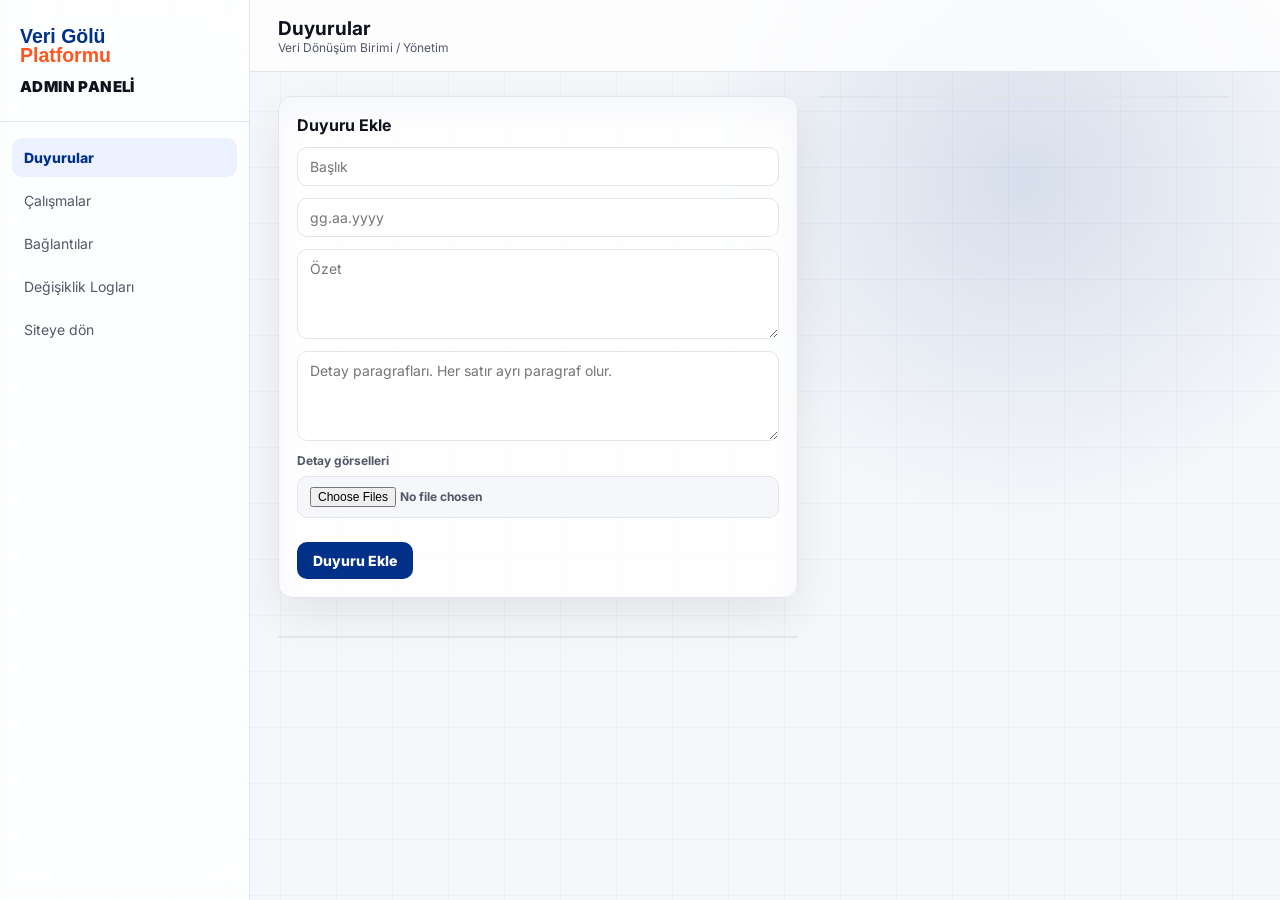
==== admin.html @ 45e3ddb6 "main" ====
<!DOCTYPE html>
<html lang="tr">
<head>
  <meta charset="UTF-8">
  <meta name="viewport" content="width=device-width, initial-scale=1.0">
  <title>Yönetim Paneli | Veri Dönüşüm Birimi</title>
  <link rel="icon" href="[data-uri]">
  <link rel="stylesheet" href="/static/css/base.css">
  <link rel="stylesheet" href="/static/css/admin.css">
</head>
<body>
<div class="admin-layout">
  <aside class="admin-sidebar">
    <div class="admin-sidebar-head">
      <div class="admin-brand-image" aria-hidden="true"></div>
      <div class="admin-panel-title">ADMIN PANELİ</div>
    </div>
    <nav class="admin-nav">
      <button class="admin-nav-item active" type="button" data-panel="announcements">Duyurular</button>
      <button class="admin-nav-item" type="button" data-panel="works">Çalışmalar</button>
      <button class="admin-nav-item" type="button" data-panel="links">Bağlantılar</button>
      <button class="admin-nav-item" type="button" data-panel="logs">Değişiklik Logları</button>
      <a class="admin-nav-item" href="/">Siteye dön</a>
    </nav>
  </aside>
  <main class="admin-main">
    <header class="admin-topbar">
      <div><h1 id="adminTitle">Duyurular</h1><div class="breadcrumb">Veri Dönüşüm Birimi / Yönetim</div></div>
    </header>
    <section class="admin-content">
      <form class="admin-form" id="announcementForm">
        <input type="hidden" name="id">
        <h2>Duyuru Ekle</h2>
        <input name="title" placeholder="Başlık" required>
        <input name="date" placeholder="gg.aa.yyyy" inputmode="numeric" maxlength="10" required>
        <textarea name="description" placeholder="Özet" required></textarea>
        <textarea name="body" placeholder="Detay paragrafları. Her satır ayrı paragraf olur."></textarea>
        <label class="file-label">Detay görselleri<input name="image_files" type="file" accept="image/*" multiple></label>
        <textarea class="base64-store" name="images" aria-hidden="true" tabindex="-1"></textarea>
        <div class="image-preview" data-preview-for="announcementForm"></div>
        <div class="admin-form-actions">
          <button class="btn-primary" type="submit">Duyuru Ekle</button>
          <button class="btn-secondary is-hidden" type="button" data-action="cancel-edit">Vazgeç</button>
        </div>
      </form>
      <form class="admin-form is-hidden" id="workForm">
        <input type="hidden" name="id">
        <h2>Çalışma Ekle</h2>
        <input name="title" placeholder="Başlık" required>
        <input name="date" placeholder="gg.aa.yyyy" inputmode="numeric" maxlength="10" required>
        <textarea name="description" placeholder="Özet" required></textarea>
        <textarea name="completed" placeholder="Tamamlanan çalışmalar. Her satır ayrı madde olur."></textarea>
        <textarea name="ongoing" placeholder="Devam eden çalışmalar. Her satır ayrı madde olur."></textarea>
        <label class="file-label">Detay görselleri<input name="image_files" type="file" accept="image/*" multiple></label>
        <textarea class="base64-store" name="images" aria-hidden="true" tabindex="-1"></textarea>
        <div class="image-preview" data-preview-for="workForm"></div>
        <div class="admin-form-actions">
          <button class="btn-primary" type="submit">Çalışma Ekle</button>
          <button class="btn-secondary is-hidden" type="button" data-action="cancel-edit">Vazgeç</button>
        </div>
      </form>
      <form class="admin-form is-hidden" id="linkForm">
        <input type="hidden" name="id">
        <h2>Bağlantı Ekle</h2>
        <input name="label" placeholder="Bağlantı adı" required>
        <input name="url" placeholder="URL" value="#">
        <input name="kind" placeholder="Tür / kısa kod" value="link">
        <textarea name="icon_src" placeholder="Base64 ikon veya data:image/..."></textarea>
        <label class="file-label">İkon dosyası<input name="icon_file" type="file" accept="image/*"></label>
        <div class="admin-form-actions">
          <button class="btn-primary" type="submit">Bağlantı Ekle</button>
          <button class="btn-secondary is-hidden" type="button" data-action="cancel-edit">Vazgeç</button>
        </div>
      </form>
      <div class="admin-card-list" id="adminList"></div>
      <div class="admin-card-list is-hidden" id="auditList"></div>
    </section>
  </main>
</div>
<script type="module" src="/static/js/admin.js"></script>
</body>
</html>
---- static/css/base.css ----
@import url('https://fonts.googleapis.com/css2?family=Inter:wght@400;500;600;700;800&display=swap');

  /* ============ ORİJİNAL SİTE DEĞİŞKENLERİ (birebir, index-xB9X0FNd.css'den) ============ */
  :root{
    --font-family: "Inter", sans-serif;
    --static-static-white: #ffffff;
    --primary-base: #003087;
    --secondary-base: #ff5620;
    --bg-white-0: #ffffff;
    --stroke-soft-200: #e1e4ea;
    --box-shadow: rgba(0, 2, 17, .1);
    --stroke-sub-300: #cacfd8;
    --bg-weak-50: #f5f7fa;
    --text-sub-600: #525866;
    --text-strong-950: #0e121b;
    --neutral-200: #e1e4ea;
    --neutral-400: #99a0ae;
    --neutral-600: #525866;
    --card-soon: #f4f8ff;
    --text-disabled-300: #cacfd8;
    --primary-400: #ebf1ff;
    --bg-weak-25: #fafbfe;
    --state-information-lighter: #ebf1ff;
    --state-information-dark: rgba(51, 89, 159, 1);
    --state-faded-lighter: #f2f5f8;
    --state-faded-base: #717784;
    --footer-link: #003087;
    --footer-text: #525866;
    --secondary-300: #ff9a79;
    --bg-orange: #fff6f2;
    --regular-shadow-medium: #0e121b1a;
    --notification-base: #ff5620;
    --scrollbar-bg: #f5f7fa;
    --suite-bg: #003087;
    --suite-section-bg: #ebf1ff;
    --suite-soon-bg: #2b303b;
    --soon-button-bg: white;
    --soon-button-text: #99a0ae;
    --suite-app-button-bg: white;
    --stroke-default-border: #003087;
  }

  *{ box-sizing: border-box; }
  html,body{ height:100%; margin:0; padding:0; }
  body{
    font-family: var(--font-family);
    background-color: var(--bg-weak-50);
    color: var(--text-strong-950);
    font-size: 14px;
    -webkit-font-smoothing: antialiased;
  }
  .app-layout{ min-height:100%; display:flex; flex-direction:column; }

  /* ============ HEADER (orijinal .header birebir) ============ */
  .header{
    display: flex;
    justify-content: space-between;
    align-items: center;
    border-bottom: 1px solid var(--stroke-sub-300);
    height: 72px;
    padding: 12px 32px;
    box-sizing: border-box;
    background-color: var(--bg-white-0);
    background-repeat: no-repeat;
    background-position: left center;
    position: relative;
    overflow: hidden;
  }
  /* orijinalde background-image: url(/header-bg.png) - piksel ölçümüyle yeniden oluşturuldu */
  .header-bg-deco{
    position: absolute;
    top: 0; left: 150px;
    height: 100%;
    width: 190px;
    pointer-events: none;
  }
  .header-logo{
    display: flex;
    align-items: center;
    cursor: pointer;
    margin-top: 2px;
    z-index: 1;
  }
  .header-logo-icon{
    height: 56px;
    width: auto;
    display: block;
  }
  .header-widgets{
    padding: 4px 16px;
    border-radius: 16px;
    display: flex;
    align-items: center;
    justify-content: center;
    gap: 16px;
    background: var(--bg-white-0);
    border: 1px solid var(--stroke-soft-200);
    height: 60px;
    box-sizing: border-box;
    z-index: 1;
  }
  .theme-icon, .bookmarkline-icon, .tools-icon{
    display: flex;
    gap: 10px;
    cursor: pointer;
    box-sizing: border-box;
    color: var(--text-sub-600);
    transition: transform .18s ease, color .18s ease;
  }
  .theme-icon:hover, .bookmarkline-icon:hover, .tools-icon:hover, .api-icon:hover{
    color: var(--primary-base);
    transform: translateY(-1px);
  }
  .theme-icon svg{ width: 24px; height: 24px; }
  .bookmarkline-icon svg{ width: 22px; height: 22px; }
  .tools-icon svg{ width: 28px; height: 28px; }
  .separator{
    width: 1px;
    height: 12px;
    background-color: var(--stroke-sub-300);
  }
  .api-icon{
    display: flex;
    align-items: center;
    cursor: pointer;
    color: var(--text-sub-600);
    transition: transform .18s ease, color .18s ease;
  }
  .api-icon svg{ height: 24px; width: auto; }
  .widget-profile{
    position: relative;
    display: inline-flex;
  }
  .profile-icon{
    width: 36px; height: 36px; border-radius: 50%;
    background: linear-gradient(135deg, var(--primary-base), #1b4ba8);
    display: flex; align-items: center; justify-content: center;
    color: #fff; font-weight: 700; font-size: 13px;
  }
  .notification{
    display: flex;
    align-items: center;
    gap: 6px;
    color: var(--notification-base);
    border: 1px solid var(--secondary-300);
    border-radius: 10px;
    background-color: var(--bg-orange);
    padding: 8px 10px;
    font-weight: 500;
    font-size: 14px;
    line-height: 20px;
    letter-spacing: -.006em;
    cursor: pointer;
    text-decoration: none;
    transition: transform .18s ease, box-shadow .18s ease, border-color .18s ease;
  }
  .notification svg{ width: 22px; height: 22px; }
  .notification:hover{
    transform: translateY(-1px);
    border-color: var(--secondary-base);
    box-shadow: 0 8px 18px rgba(255,86,32,0.14);
  }
  .notification-badge{
    display: flex;
    align-content: center;
    text-align: center;
  }
  .notification-badge p{
    margin: 0;
    font-size: 11px;
    background-color: var(--secondary-base);
    color: #fff;
    border-radius: 50%;
    height: 20px;
    width: 20px;
    line-height: 20px;
  }

  /* ============ MAIN ============ */
  .main-content{
    display: flex;
    flex-direction: column;
    flex: 1 1 0%;
  }
  .content-overlay{
    padding: 32px;
    max-width: 1832px;
    width: 100%;
    margin: 0 auto;
    box-sizing: border-box;
  }
  .page-intro{
    margin-bottom: 8px;
    display: grid;
    grid-template-columns: minmax(0, 1fr) auto;
    gap: 24px;
    align-items: end;
  }
  .page-intro .eyebrow{
    font-size: 12px; font-weight: 600; letter-spacing: .04em;
    text-transform: uppercase; color: var(--primary-base);
    margin-bottom: 8px; display: block;
  }
  .page-intro h1{
    font-size: 26px; font-weight: 700; letter-spacing: -0.01em;
    margin: 0 0 8px; color: var(--text-strong-950);
  }
  .page-intro p{
    font-size: 14px; color: var(--text-sub-600); margin: 0;
    max-width: 680px; line-height: 22px;
  }
  /* ============ SUITE LAYOUT (orijinal birebir) ============ */
  .suite-layout{
    margin-top: 24px;
    display: flex;
    align-items: center;
    justify-content: flex-start;
    flex-direction: column;
    gap: 24px;
  }
  .suite-container{
    display: flex;
    flex-direction: column;
    align-items: center;
    justify-content: center;
    width: 100%;
    max-width: 1832px;
    gap: 12px;
  }
  .suite-cards{
    display: flex;
    align-items: flex-start;
    justify-content: center;
    gap: 24px;
    width: 100%;
    flex-wrap: wrap;
  }
  .suite-section{
    flex: 1;
    min-width: 300px;
    height: 304px;
    border: 1px solid var(--stroke-sub-300);
    border-radius: 12px;
    display: flex;
    flex-direction: column;
    background: var(--bg-white-0);
    box-shadow: 0 10px 18px rgba(0,0,0,0.176);
    overflow: hidden;
    transition: transform .22s ease, box-shadow .22s ease, border-color .22s ease;
    will-change: transform;
  }
  .suite-section:hover{
    transform: translateY(-4px);
    border-color: rgba(0,48,135,0.32);
    box-shadow: 0 16px 26px rgba(14,18,27,0.16);
  }
  .suite-header{
    height: 54px;
    border-radius: 12px 12px 0 0;
    position: relative;
    display: flex;
    align-items: center;
    padding: 0 20px;
    flex-shrink: 0;
    overflow: hidden;
  }
  .suite-header.active{
    background: linear-gradient(0deg, var(--suite-bg), var(--suite-bg)), linear-gradient(180deg, rgba(255,255,255,0.16), rgba(255,255,255,0));
  }
  .suite-header.soon{
    background: linear-gradient(0deg, var(--suite-soon-bg), var(--suite-soon-bg)), linear-gradient(180deg, rgba(255,255,255,0.16), rgba(255,255,255,0));
  }
  .header-bg{
    position: absolute;
    top: 0; right: 0;
    height: auto;
    opacity: 1;
    pointer-events: none;
  }
  .header-bg svg{ display: block; width: 114px; height: 52px; }
  .suite-section:hover .header-bg svg,
  .wide-section:hover .header-bg svg{
    animation: headerLineDrift 3.2s ease-in-out infinite alternate;
  }
  .suite-header-title{
    color: #fff; font-size: 16px; font-weight: 700; letter-spacing: -.006em;
    z-index: 1; position: relative;
  }
  .suite-card-header-button{
    padding: 4px 10px;
    border-radius: 6px;
    position: absolute;
    right: 20px;
    top: 14px;
    text-align: center;
    font-size: 12px;
    font-weight: 500;
    line-height: 16px;
    letter-spacing: -.02em;
    z-index: 1;
  }
  .soon-button{
    background-color: var(--soon-button-bg);
    border: 1px solid var(--stroke-soft-200);
    color: var(--soon-button-text);
  }
  .new-button{
    background-color: var(--secondary-base);
    border: 1px solid var(--secondary-300);
    color: #fff;
    animation: softPulse 2.8s ease-in-out infinite;
  }
  .suite-intro{
    padding: 14px 16px 0;
    min-height: 111px;
    overflow: auto;
    flex-grow: 1;
  }
  .suite-body{ display: flex; flex-direction: column; gap: 8px; }
  .suite-body-text{
    max-height: 216px;
    overflow-y: auto;
    scroll-behavior: smooth;
    letter-spacing: 0;
    padding-right: 4px;
    margin: 4px 0;
    line-height: 21px;
    font-size: 13.5px;
    color: var(--text-sub-600);
  }
  .document-list{
    display: flex;
    flex-direction: column;
    color: var(--text-strong-950);
  }
  .document{
    display: flex;
    justify-content: space-between;
    align-items: center;
    border-bottom: 1px solid var(--stroke-soft-200);
    padding-top: 6px;
    padding-bottom: 6px;
    min-height: 32px;
    font-size: 13.5px;
    font-weight: 500;
  }
  .document:last-child{ border-bottom: none; }
  .url-button{
    padding-left: 18px;
    border: none;
    background: none;
    cursor: pointer;
    display: flex;
    align-items: center;
    color: var(--text-sub-600);
    transition: transform .18s ease, color .18s ease;
  }
  .url-button svg{ width: 18px; height: 18px; }
  .document:hover .url-button{
    transform: translateX(2px);
    color: var(--primary-base);
  }

  .suite-apps-section{
    display: grid;
    gap: 8px;
    padding: 12px;
    grid-template-columns: 1fr;
    margin-top: auto;
  }
  .suite-apps-section.two-col{ grid-template-columns: repeat(2, 1fr); }
  .suite-app{ width: 100%; border-radius: 16px; }
  .suite-app-header{
    display: flex;
    justify-content: space-between;
    align-items: center;
    height: 34px;
    font-weight: 600;
    font-size: 13.5px;
    letter-spacing: -.011em;
    color: var(--text-strong-950);
    background-color: var(--bg-weak-25);
    padding: 6px 8px;
    border: 1px solid var(--stroke-soft-200);
    border-radius: 10px;
    box-shadow: 0 1px 2px rgba(10,13,20,0.03);
    transition: border-color .18s ease, background-color .18s ease, transform .18s ease;
  }
  .suite-app-header:hover{
    border-color: rgba(0,48,135,0.26);
    background-color: var(--primary-400);
    transform: translateY(-1px);
  }
  .suite-app-buttons{ display: flex; gap: 4px; }
  ._customButton{
    font-weight: 500;
    font-size: 14px;
    letter-spacing: -.006em;
    cursor: pointer;
    border-radius: 10px;
    padding: 6px;
    border: 1px solid;
    display: flex;
    align-items: center;
    justify-content: center;
    transition: transform .16s ease, box-shadow .16s ease, background-color .16s ease;
  }
  ._customButton:hover{
    transform: translateY(-1px);
    box-shadow: 0 6px 12px rgba(0,48,135,0.12);
  }
  ._customButton:active{
    transform: translateY(0) scale(.96);
  }
  ._btn-passive{
    background-color: var(--bg-weak-50);
    border: 0px;
    color: var(--text-sub-600);
  }
  ._btn-secondary-prime{
    background: var(--primary-base);
    border: 1px solid var(--primary-base);
    color: #fff;
  }
  ._customButton svg{ width: 18px; height: 18px; }

  /* ============ DUYURULAR (aselix AI bölümü mantığı — wide section) ============ */
  .wide-section-block{ margin-top: 0; width: 100%; }
  .wide-section{
    border: 1px solid var(--stroke-sub-300);
    border-radius: 12px;
    background: var(--bg-white-0);
    box-shadow: 0 10px 18px rgba(0,0,0,0.176);
    overflow: hidden;
    transition: box-shadow .22s ease, border-color .22s ease;
  }
  .wide-section:hover{
    border-color: rgba(0,48,135,0.28);
    box-shadow: 0 14px 24px rgba(14,18,27,0.13);
  }
  .wide-header{
    height: 54px;
    background: linear-gradient(0deg, var(--suite-bg), var(--suite-bg)), linear-gradient(180deg, rgba(255,255,255,0.16), rgba(255,255,255,0));
    display: flex; align-items: center; padding: 0 22px;
    position: relative; overflow: hidden;
  }
  .wide-header .header-bg svg{ width: 150px; height: 68px; }
  .wide-header-title{ color: #fff; font-size: 18px; font-weight: 700; z-index: 1; position: relative; }
  .announce-grid{
    display: grid;
    grid-template-columns: 1fr 1fr;
  }
  .announce-item{
    padding: 16px 22px 16px 18px;
    border-bottom: 1px solid var(--stroke-soft-200);
    border-right: 1px solid var(--stroke-soft-200);
    position: relative;
    text-decoration: none;
    display: block;
    transition: background-color .15s ease, transform .18s ease, border-left-color .18s ease;
    border-left: 3px solid transparent;
  }
  .announce-item:hover{
    background-color: var(--bg-weak-25);
    transform: translateX(3px);
    border-left-color: var(--primary-base);
  }
  .announce-item:nth-child(2n){ border-right: none; }
  .announce-item.is-new{ border-left-color: var(--secondary-base); }
  .announce-top{ display: flex; align-items: center; gap: 10px; margin-bottom: 4px; }
  .announce-title{
    font-size: 16px; font-weight: 700; color: var(--text-strong-950); margin: 0;
  }
  .announce-date{
    font-size: 12px; color: var(--text-disabled-300); font-weight: 500; margin-left: auto;
  }
  .announce-badge{
    font-size: 11px; font-weight: 500; letter-spacing: .02em;
    padding: 2px 8px; border-radius: 10px; color: #fff; flex-shrink: 0;
  }
  .announce-badge.new{ background-color: var(--secondary-base); }
  .announce-badge.update{ background-color: var(--primary-base); }
  .announce-desc{
    font-size: 13.5px; color: var(--text-sub-600); line-height: 20px; margin: 0;
  }

  /* ============ BAĞLANTILAR ============ */
  .links-section{ margin-top: 32px; }
  .links-section-head{
    display: flex; align-items: baseline; justify-content: space-between;
    margin-bottom: 16px;
  }
  .links-section-head h2{
    font-size: 18px; font-weight: 700; letter-spacing: -.006em; margin: 0;
  }
  .links-grid{
    display: grid;
    grid-template-columns: repeat(6, 1fr);
    gap: 16px;
  }
  .link-card{
    background: var(--bg-white-0);
    border: 1px solid var(--stroke-soft-200);
    border-radius: 16px;
    padding: 18px 12px;
    display: flex; flex-direction: column; align-items: center; gap: 10px;
    text-align: center; text-decoration: none;
    box-shadow: 0 1px 14px rgba(0,0,0,0.06);
    transition: border-color .15s ease, box-shadow .15s ease, transform .18s ease;
  }
  .link-card:hover{
    border-color: var(--primary-base);
    box-shadow: 0 6px 16px rgba(0,48,135,0.10);
    transform: translateY(-3px);
  }
  .link-icon{
    width: 44px; height: 44px; border-radius: 12px;
    background: var(--primary-400);
    display: flex; align-items: center; justify-content: center;
  }
  .link-icon svg{ width: 22px; height: 22px; color: var(--primary-base); }
  .link-card:hover .link-icon svg{
    animation: iconNudge .55s ease;
  }
  .link-label{ font-size: 13px; font-weight: 600; color: var(--text-strong-950); }

  @keyframes softPulse{
    0%, 100%{ box-shadow: 0 0 0 rgba(255,86,32,0); }
    50%{ box-shadow: 0 0 0 4px rgba(255,86,32,0.16); }
  }
  @keyframes headerLineDrift{
    from{ transform: translateX(0); opacity: .9; }
    to{ transform: translateX(-8px); opacity: 1; }
  }
  @keyframes iconNudge{
    0%, 100%{ transform: translateX(0); }
    45%{ transform: translateX(2px); }
  }

  @media (prefers-reduced-motion: reduce){
    *,
    *::before,
    *::after{
      animation-duration: .01ms !important;
      animation-iteration-count: 1 !important;
      scroll-behavior: auto !important;
      transition-duration: .01ms !important;
    }
  }

  /* ============ SECTION HEAD genel ============ */
  .section-head-row{
    display: flex; align-items: baseline; justify-content: space-between;
    margin-bottom: 16px; margin-top: 32px;
  }
  .section-head-row h2{
    font-size: 18px; font-weight: 700; letter-spacing: -.006em; margin: 0;
  }
  .all-link{ font-size: 13px; font-weight: 500; color: var(--primary-base); text-decoration: none; }
  .all-link:hover{ text-decoration: underline; }

  /* ============ FOOTER (orijinal .footer birebir) ============ */
  .footer{
    height: 52px;
    display: flex;
    align-items: center;
    border-top: 1px solid var(--stroke-sub-300);
    z-index: 1000;
    flex: 0 0 52px;
    background-color: var(--bg-white-0);
  }
  .footer-logo-text{
    margin-left: 30px;
    height: 24px;
    display: block;
  }
  .footer-container{
    margin-left: auto;
    margin-right: 32px;
  }
  .footer-info{
    font-weight: 500;
    font-size: 13px;
    line-height: 20px;
    color: var(--footer-text);
    text-align: right;
  }
  .footer-link{
    color: var(--footer-link);
    text-decoration: underline;
  }

  /* ============ RESPONSIVE ============ */
  @media (max-width: 1080px){
    .page-intro{ grid-template-columns: 1fr; }
    .suite-cards{ flex-direction: column; }
    .suite-section{ width: 100%; min-width: 0; }
    .announce-grid{ grid-template-columns: 1fr; }
    .announce-item{ border-right: none; }
    .links-grid{ grid-template-columns: repeat(3, 1fr); }
  }
  @media (max-width: 768px){
    .footer-container{ margin-left: 8px; margin-right: 0; }
    .footer-info{ font-size: 12px; }
  }
  @media (max-width: 720px){
    .header{ flex-wrap: wrap; height: auto; gap: 10px; padding: 12px 16px; }
    .header-widgets{ flex-wrap: wrap; height: auto; }
    .header-bg-deco{ display: none; }
    .content-overlay{ padding: 16px; }
    .links-grid{ grid-template-columns: repeat(2, 1fr); }
  }
---- static/css/admin.css ----
@import url("/static/css/app.css");

.admin-layout {
  display: flex;
  min-height: 100vh;
  background:
    linear-gradient(90deg, rgba(0,48,135,.035) 1px, transparent 1px),
    linear-gradient(0deg, rgba(0,48,135,.028) 1px, transparent 1px),
    radial-gradient(720px circle at 80% 20%, rgba(0,48,135,.12), transparent 48%),
    var(--bg-weak-50);
  background-size: 56px 56px, 56px 56px, auto, auto;
}

.admin-sidebar {
  width: 250px;
  background: rgba(255,255,255,.82);
  border-right: 1px solid var(--stroke-soft-200);
  backdrop-filter: blur(16px);
}

.admin-sidebar-head {
  min-height: 122px;
  display: grid;
  align-content: center;
  gap: 8px;
  padding: 18px 20px;
  border-bottom: 1px solid var(--stroke-soft-200);
}

.admin-brand-image {
  width: 138px;
  height: 44px;
  background-image: url("[data-uri]");
  background-repeat: no-repeat;
  background-position: left center;
  background-size: contain;
}

.admin-panel-title {
  color: var(--text-strong-950);
  font-size: 15px;
  font-weight: 900;
  letter-spacing: .4px;
}

.t2,
.breadcrumb {
  color: var(--text-sub-600);
  font-size: 12px;
}

.admin-nav {
  display: grid;
  gap: 4px;
  padding: 16px 12px;
}

.admin-nav-item {
  border: 0;
  border-radius: 10px;
  padding: 11px 12px;
  background: transparent;
  color: var(--text-sub-600);
  text-align: left;
  text-decoration: none;
  cursor: pointer;
}

.admin-nav-item.active,
.admin-nav-item:hover {
  background: var(--primary-400);
  color: var(--primary-base);
  font-weight: 800;
}

.admin-main {
  flex: 1;
  min-width: 0;
}

.admin-topbar {
  height: 72px;
  display: flex;
  align-items: center;
  padding: 0 28px;
  background: rgba(255,255,255,.76);
  border-bottom: 1px solid var(--stroke-soft-200);
  backdrop-filter: blur(16px);
}

.admin-topbar h1 {
  margin: 0;
  font-size: 19px;
}

.admin-content {
  width: 100%;
  max-width: none;
  padding: 24px 28px;
  display: grid;
  grid-template-columns: minmax(520px, 1.05fr) minmax(360px, .95fr);
  gap: 20px;
  align-items: start;
}

.admin-content.logs-mode {
  grid-template-columns: minmax(520px, 980px);
}

.admin-form {
  display: grid;
  gap: 12px;
  margin-bottom: 18px;
  padding: 18px;
  border: 1px solid var(--stroke-soft-200);
  border-radius: 14px;
  background: rgba(255,255,255,.86);
  box-shadow:
    inset 0 14px 28px rgba(0,48,135,.035),
    0 18px 48px rgba(14,18,27,.08);
}

.admin-form.is-hidden {
  display: none;
}

.admin-form h2 {
  margin: 0;
  font-size: 16px;
}

.admin-form input,
.admin-form textarea {
  border: 1px solid var(--stroke-soft-200);
  border-radius: 10px;
  padding: 10px 12px;
  font: inherit;
}

.admin-form textarea {
  min-height: 90px;
  resize: vertical;
}

.base64-store {
  display: none !important;
}

.file-label {
  display: grid;
  gap: 8px;
  color: var(--text-sub-600);
  font-size: 12px;
  font-weight: 700;
}

.file-label input {
  background: var(--bg-weak-50);
}

.admin-form-actions {
  display: flex;
  gap: 10px;
  align-items: center;
}

.btn-primary {
  width: fit-content;
  border: 0;
  border-radius: 10px;
  padding: 10px 16px;
  background: var(--primary-base);
  color: #fff;
  font-weight: 800;
  cursor: pointer;
}

.btn-secondary {
  width: fit-content;
  border: 1px solid var(--stroke-soft-200);
  border-radius: 10px;
  padding: 10px 16px;
  background: var(--bg-white-0);
  color: var(--text-sub-600);
  font-weight: 800;
  cursor: pointer;
}

.btn-secondary.is-hidden {
  display: none;
}

.admin-card-list {
  background: rgba(255,255,255,.58);
  border: 1px solid var(--stroke-soft-200);
  border-radius: 14px;
  overflow: hidden;
  box-shadow:
    inset 0 12px 26px rgba(0,48,135,.03),
    0 16px 42px rgba(14,18,27,.08);
}

.admin-list-row {
  display: flex;
  gap: 14px;
  align-items: center;
  padding: 14px 18px;
  border-bottom: 1px solid var(--stroke-soft-200);
  cursor: pointer;
  transition: background-color .16s ease;
}

.admin-list-row:hover {
  background: var(--bg-weak-25);
}

.row-main {
  flex: 1;
  min-width: 0;
}

.admin-list-row:last-child {
  border-bottom: 0;
}

.row-badge {
  background: var(--primary-base);
  color: #fff;
  border-radius: 999px;
  padding: 4px 10px;
  font-size: 11px;
  font-weight: 800;
}

.log-row {
  align-items: flex-start;
  cursor: default;
}

.log-head {
  display: flex;
  align-items: center;
  gap: 12px;
}

.logs-mode #auditList {
  max-width: 980px;
}

.logs-mode #adminList,
.logs-mode .admin-form {
  display: none !important;
}

.row-title {
  font-weight: 800;
}

.row-meta {
  margin-top: 2px;
  color: var(--text-sub-600);
  font-size: 12px;
}

.image-preview {
  display: grid;
  grid-template-columns: repeat(auto-fit, minmax(150px, 1fr));
  gap: 10px;
  min-height: 0;
}

.image-preview.is-empty {
  display: none;
}

.preview-item {
  margin: 0;
  border: 1px solid var(--stroke-soft-200);
  border-radius: 12px;
  overflow: hidden;
  background: rgba(255,255,255,.78);
}

.preview-item img {
  display: block;
  width: 100%;
  height: 140px;
  object-fit: contain;
  padding: 8px;
  background: linear-gradient(135deg, #fff, #eef4ff);
}

.preview-item button {
  width: 100%;
  border: 0;
  border-top: 1px solid var(--stroke-soft-200);
  padding: 8px;
  background: #fff5f2;
  color: #d92d20;
  font-weight: 800;
  cursor: pointer;
}

@media (max-width: 1180px) {
  .admin-content {
    grid-template-columns: 1fr;
  }
}
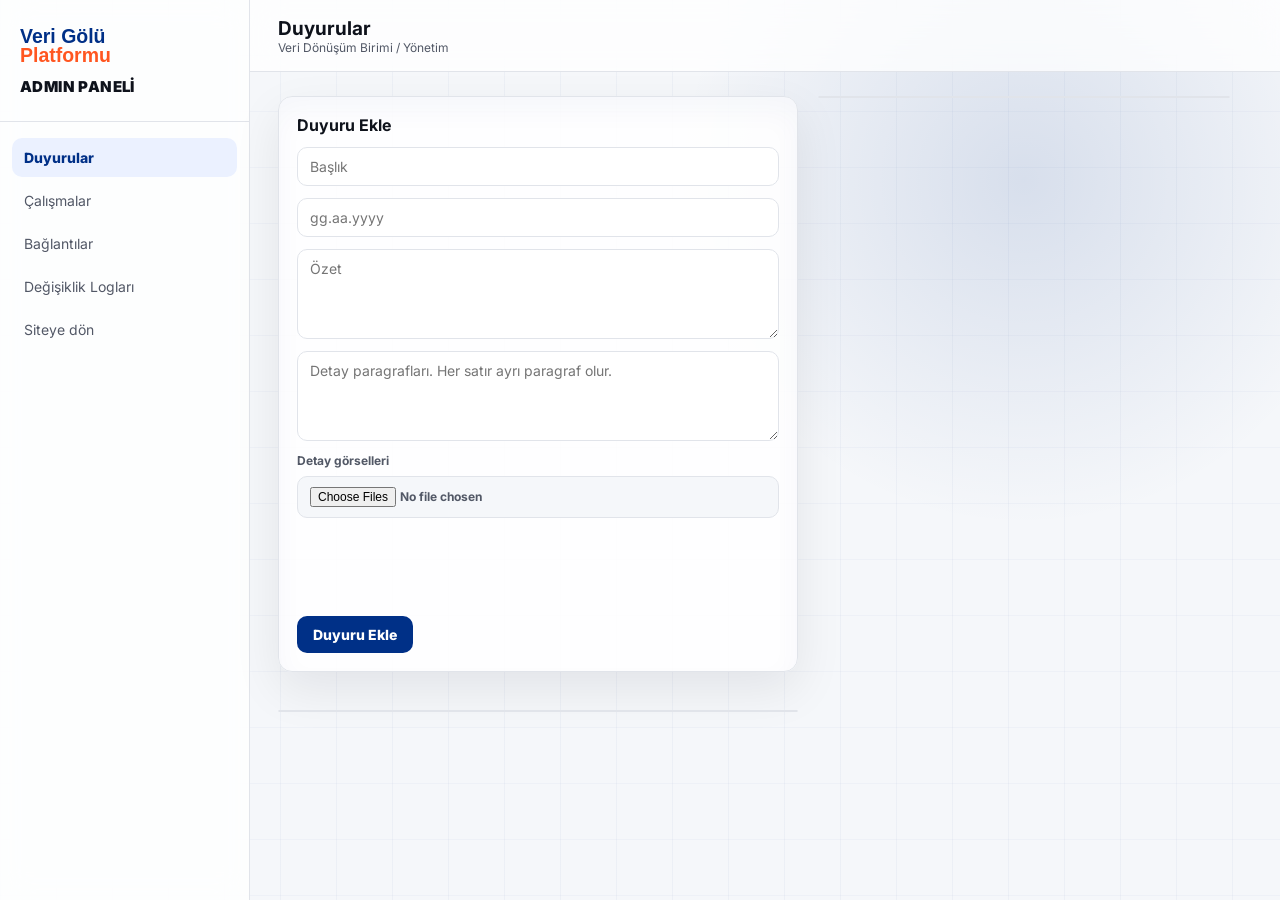
==== commit 44af2753: "main" ====
--- a/admin.html
+++ b/admin.html
@@ -6,7 +6,7 @@
   <title>Yönetim Paneli | Veri Dönüşüm Birimi</title>
   <link rel="icon" href="[data-uri]">
   <link rel="stylesheet" href="/static/css/base.css">
-  <link rel="stylesheet" href="/static/css/admin.css">
+  <link rel="stylesheet" href="/static/css/admin.css?v=20260628-2">
 </head>
 <body>
 <div class="admin-layout">
@@ -77,6 +77,6 @@
     </section>
   </main>
 </div>
-<script type="module" src="/static/js/admin.js"></script>
+<script type="module" src="/static/js/admin.js?v=20260628-2"></script>
 </body>
 </html>
--- a/static/css/admin.css
+++ b/static/css/admin.css
@@ -104,7 +104,7 @@
 }
 
 .admin-content.logs-mode {
-  grid-template-columns: minmax(520px, 980px);
+  grid-template-columns: minmax(0, 1fr);
 }
 
 .admin-form {
@@ -244,7 +244,8 @@
 }
 
 .logs-mode #auditList {
-  max-width: 980px;
+  width: 100%;
+  max-width: none;
 }
 
 .logs-mode #adminList,
@@ -262,43 +263,89 @@
   font-size: 12px;
 }
 
+.log-description {
+  margin-top: 8px;
+  color: var(--text-strong-950);
+  font-size: 13px;
+  line-height: 20px;
+}
+
 .image-preview {
   display: grid;
-  grid-template-columns: repeat(auto-fit, minmax(150px, 1fr));
-  gap: 10px;
-  min-height: 0;
+  grid-template-columns: repeat(auto-fill, minmax(118px, 1fr));
+  gap: 12px;
+  min-height: 74px;
 }
 
 .image-preview.is-empty {
-  display: none;
+  display: block;
+}
+
+.preview-empty {
+  display: grid;
+  min-height: 74px;
+  place-items: center;
+  border: 1px dashed rgba(0,48,135,.24);
+  border-radius: 12px;
+  background: rgba(0,48,135,.035);
+  color: var(--text-sub-600);
+  font-size: 12px;
+  font-weight: 700;
 }
 
 .preview-item {
+  position: relative;
   margin: 0;
   border: 1px solid var(--stroke-soft-200);
   border-radius: 12px;
   overflow: hidden;
   background: rgba(255,255,255,.78);
+  box-shadow: 0 10px 24px rgba(14,18,27,.08);
 }
 
 .preview-item img {
   display: block;
   width: 100%;
-  height: 140px;
+  aspect-ratio: 4 / 3;
+  height: auto;
   object-fit: contain;
   padding: 8px;
   background: linear-gradient(135deg, #fff, #eef4ff);
 }
 
-.preview-item button {
-  width: 100%;
+.preview-remove {
+  position: absolute;
+  top: 7px;
+  right: 7px;
+  width: 28px;
+  height: 28px;
   border: 0;
-  border-top: 1px solid var(--stroke-soft-200);
-  padding: 8px;
-  background: #fff5f2;
-  color: #d92d20;
-  font-weight: 800;
-  cursor: pointer;
+  border-radius: 50%;
+  padding: 0;
+  display: grid;
+  place-items: center;
+  background: rgba(255,86,32,.96);
+  color: #fff;
+  font-weight: 800;
+  line-height: 1;
+  cursor: pointer;
+  box-shadow: 0 8px 18px rgba(255,86,32,.28);
+}
+
+.preview-remove:hover {
+  background: #d92d20;
+}
+
+.preview-item-pending figcaption {
+  position: absolute;
+  left: 8px;
+  bottom: 8px;
+  border-radius: 999px;
+  padding: 3px 8px;
+  background: rgba(0,48,135,.82);
+  color: #fff;
+  font-size: 11px;
+  font-weight: 800;
 }
 
 @media (max-width: 1180px) {
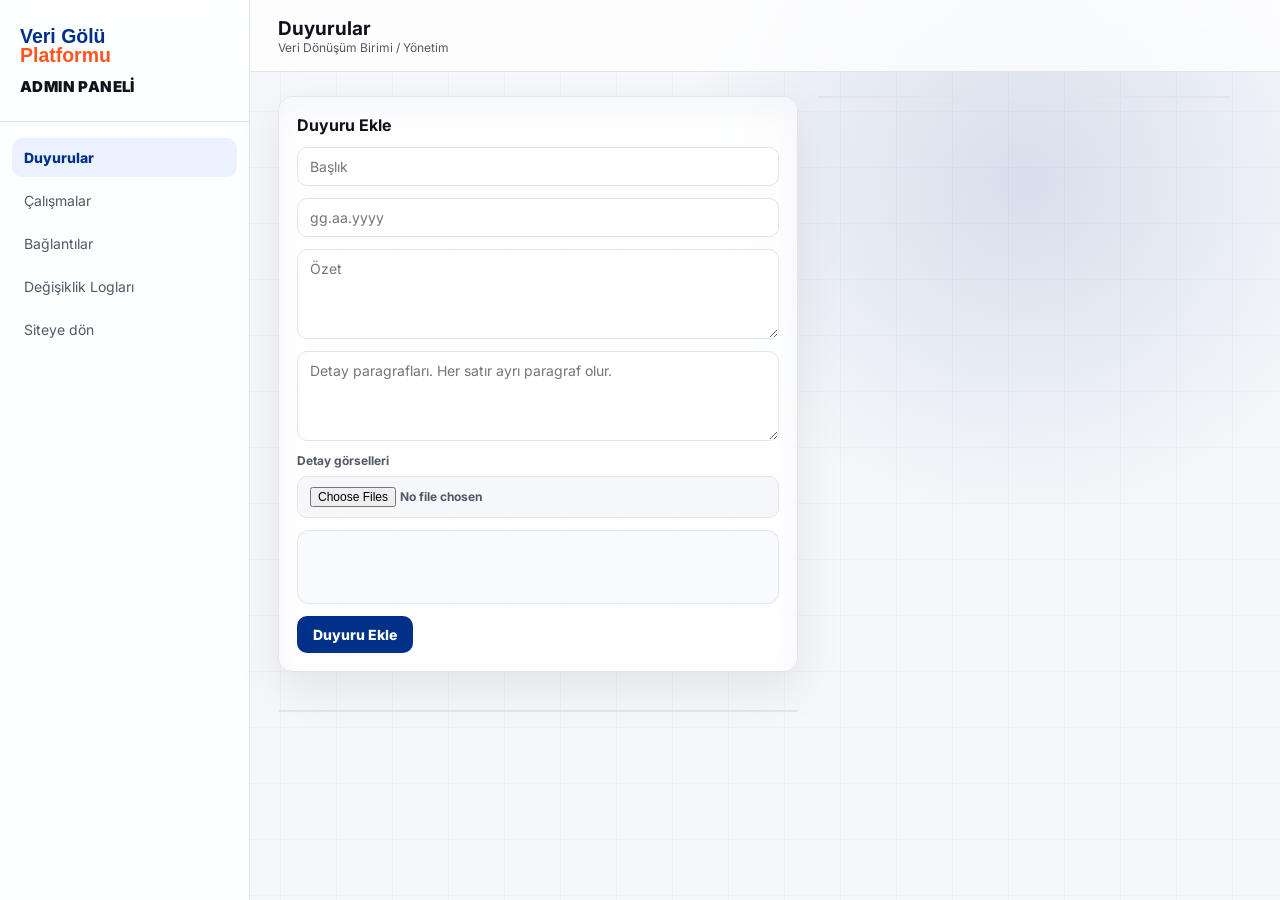
==== commit 43ea4ee5: "main" ====
--- a/admin.html
+++ b/admin.html
@@ -6,7 +6,7 @@
   <title>Yönetim Paneli | Veri Dönüşüm Birimi</title>
   <link rel="icon" href="[data-uri]">
   <link rel="stylesheet" href="/static/css/base.css">
-  <link rel="stylesheet" href="/static/css/admin.css?v=20260628-2">
+  <link rel="stylesheet" href="/static/css/admin.css?v=20260628-4">
 </head>
 <body>
 <div class="admin-layout">
@@ -77,6 +77,6 @@
     </section>
   </main>
 </div>
-<script type="module" src="/static/js/admin.js?v=20260628-2"></script>
+<script type="module" src="/static/js/admin.js?v=20260628-4"></script>
 </body>
 </html>
--- a/static/css/admin.css
+++ b/static/css/admin.css
@@ -275,17 +275,23 @@
   grid-template-columns: repeat(auto-fill, minmax(118px, 1fr));
   gap: 12px;
   min-height: 74px;
+  width: 100%;
+  padding: 8px;
+  border: 1px solid rgba(0,48,135,.10);
+  border-radius: 12px;
+  background: rgba(247,249,252,.72);
 }
 
 .image-preview.is-empty {
-  display: block;
+  display: grid;
+  grid-template-columns: 1fr;
 }
 
 .preview-empty {
   display: grid;
   min-height: 74px;
   place-items: center;
-  border: 1px dashed rgba(0,48,135,.24);
+  border: 1px dashed rgba(0,48,135,.28);
   border-radius: 12px;
   background: rgba(0,48,135,.035);
   color: var(--text-sub-600);
